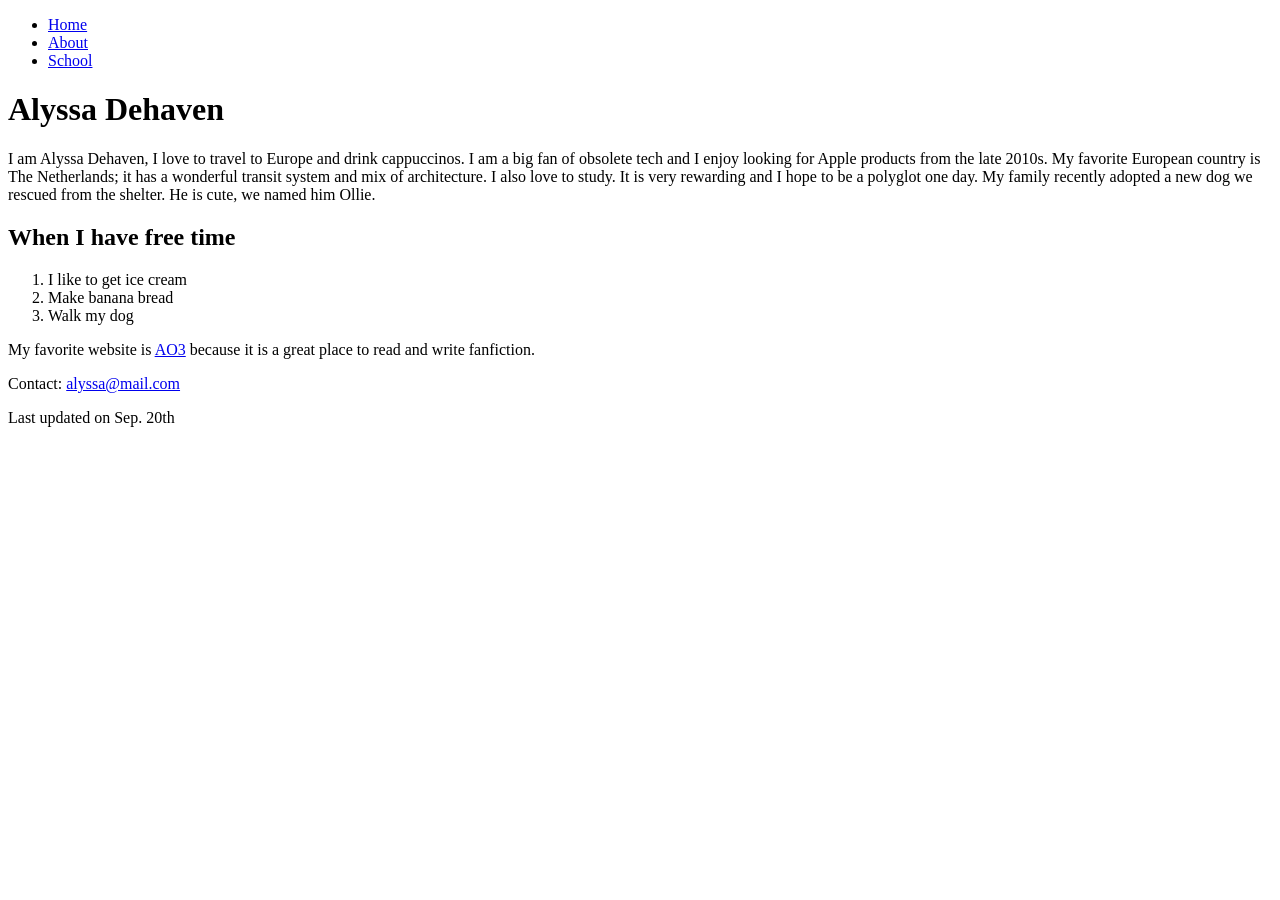
==== index.html @ a61a0187 "Add files via upload" ====
<!DOCTYPE html>
<html lang="en">
<head>
    <meta charset="utf-8">
    <meta name="viewport" content="width=device-width, initial-scale=1.0">
    <title>Alyssa Dehaven - Home</title>
</head>
<body>

    <nav>
        <ul>
            <li><a href="index.html">Home</a></li>
            <li><a href="about.html">About</a></li>
            <li><a href="#">School</a></li>
        </ul>
    </nav>

    <h1>Alyssa Dehaven</h1>
    <p>
        I am Alyssa Dehaven, I love to travel to Europe and drink cappuccinos.
        I am a big fan of obsolete tech and I enjoy looking for Apple products from the late 2010s. 
        My favorite European country is The Netherlands; it has a wonderful transit system and mix of architecture. I also
        love to study. It is very rewarding and I hope to be a polyglot one day. My family recently adopted a new dog 
        we rescued from the shelter. He is cute, we named him Ollie.
    </p>

    <h2>When I have free time</h2>
    <ol>
        <li>I like to get ice cream</li>
        <li>Make banana bread</li>
        <li>Walk my dog</li>
    </ol>

    <p>My favorite website is <a href="https://archiveofourown.org/" target="_blank">AO3</a> because it is a great place to read and write fanfiction.</p>

    <footer>
        <p>Contact: <a href="mailto:alyssa@mail.com">alyssa@mail.com</a></p>
        <p>Last updated on Sep. 20th</p>
    </footer>

</body>
</html>
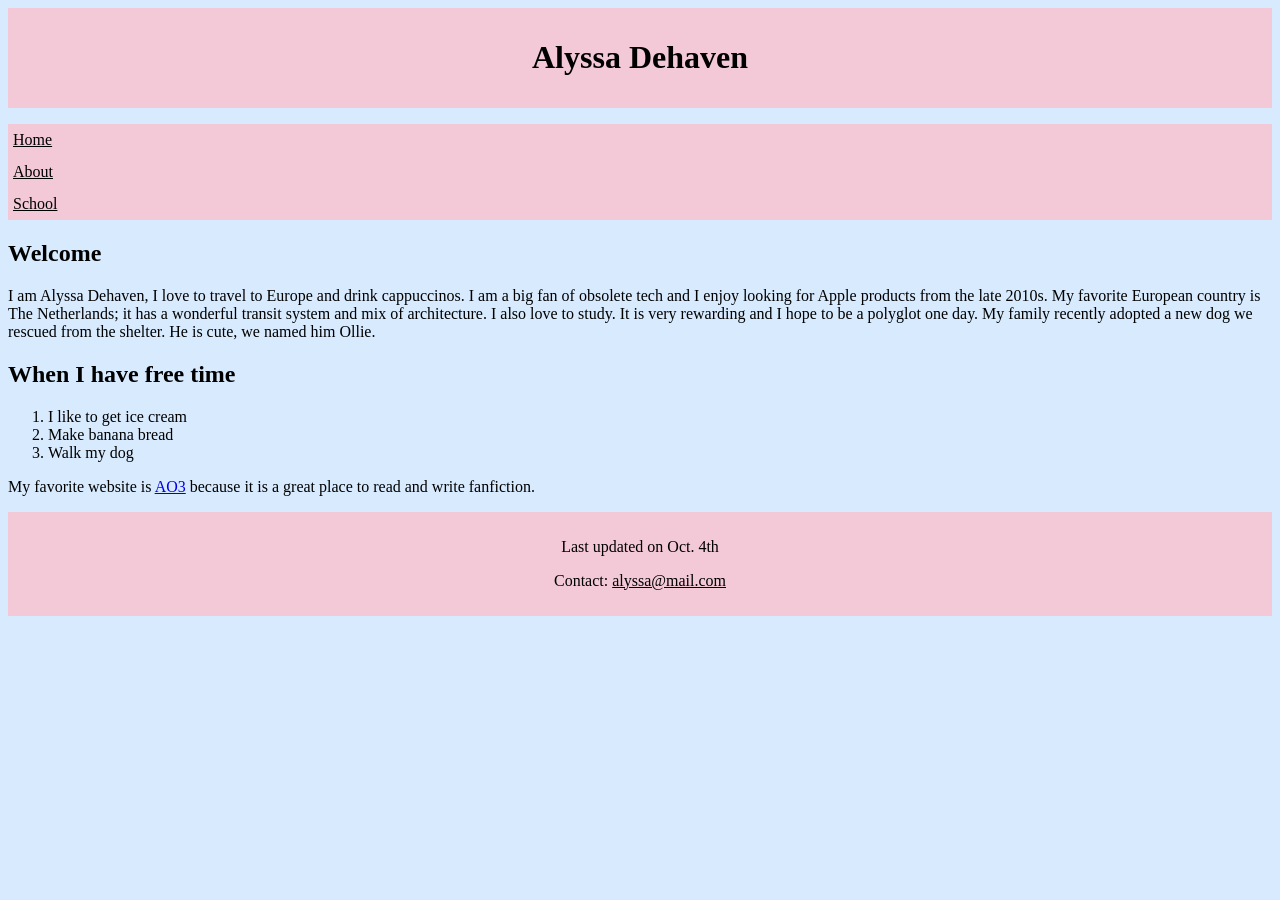
==== commit 3a592886: "Add files via upload project part 3" ====
--- a/index.html
+++ b/index.html
@@ -4,38 +4,45 @@
     <meta charset="utf-8">
     <meta name="viewport" content="width=device-width, initial-scale=1.0">
     <title>Alyssa Dehaven - Home</title>
-</head>
+<link rel="stylesheet" type="text/css" href="main.css"></head>
 <body>
+
+    <header>
+        <h1>Alyssa Dehaven</h1>
+    </header>
 
     <nav>
         <ul>
             <li><a href="index.html">Home</a></li>
             <li><a href="about.html">About</a></li>
-            <li><a href="#">School</a></li>
+            <li><a href="school.html">School</a></li>
         </ul>
     </nav>
 
-    <h1>Alyssa Dehaven</h1>
-    <p>
-        I am Alyssa Dehaven, I love to travel to Europe and drink cappuccinos.
-        I am a big fan of obsolete tech and I enjoy looking for Apple products from the late 2010s. 
-        My favorite European country is The Netherlands; it has a wonderful transit system and mix of architecture. I also
-        love to study. It is very rewarding and I hope to be a polyglot one day. My family recently adopted a new dog 
-        we rescued from the shelter. He is cute, we named him Ollie.
-    </p>
+    <main>
+        <h2>Welcome</h2>
+        <p>
+            I am Alyssa Dehaven, I love to travel to Europe and drink cappuccinos.
+            I am a big fan of obsolete tech and I enjoy looking for Apple products from the late 2010s. 
+            My favorite European country is The Netherlands; it has a wonderful transit system and mix of architecture. I also
+            love to study. It is very rewarding and I hope to be a polyglot one day. My family recently adopted a new dog 
+            we rescued from the shelter. He is cute, we named him Ollie.
+        </p>
+    </main>
 
-    <h2>When I have free time</h2>
-    <ol>
-        <li>I like to get ice cream</li>
-        <li>Make banana bread</li>
-        <li>Walk my dog</li>
-    </ol>
-
-    <p>My favorite website is <a href="https://archiveofourown.org/" target="_blank">AO3</a> because it is a great place to read and write fanfiction.</p>
+    <aside>
+        <h2>When I have free time</h2>
+        <ol>
+            <li>I like to get ice cream</li>
+            <li>Make banana bread</li>
+            <li>Walk my dog</li>
+        </ol>
+        <p>My favorite website is <a href="https://archiveofourown.org/" target="_blank">AO3</a> because it is a great place to read and write fanfiction.</p>
+    </aside>
 
     <footer>
+        <p>Last updated on Oct. 4th</p>
         <p>Contact: <a href="mailto:alyssa@mail.com">alyssa@mail.com</a></p>
-        <p>Last updated on Sep. 20th</p>
     </footer>
 
 </body>
--- a/main.css
+++ b/main.css
@@ -0,0 +1,44 @@
+body {
+    background-color: #d8ebfe; 
+    font-family: "Times New Roman", Times, serif;
+    color: black;
+}
+
+header {
+    background-color: #f3c9d7; 
+    padding: 10px;
+    text-align: center;
+}
+
+h1 {
+    color: black;
+}
+
+nav > ul {
+    line-height: 2em;
+    list-style-type: none;
+    padding-left: 5px;
+    background-color: #f3c9d7; 
+}
+
+nav > ul li a {
+    color: black;
+}
+
+section {
+    background-color: white;
+    width: 75%;
+    font-size: 1.2em;
+    padding: 15px;
+}
+
+footer {
+    background-color: #f3c9d7; 
+    color: black;
+    text-align: center;
+    padding: 10px;
+}
+
+footer a {
+    color: black;
+}
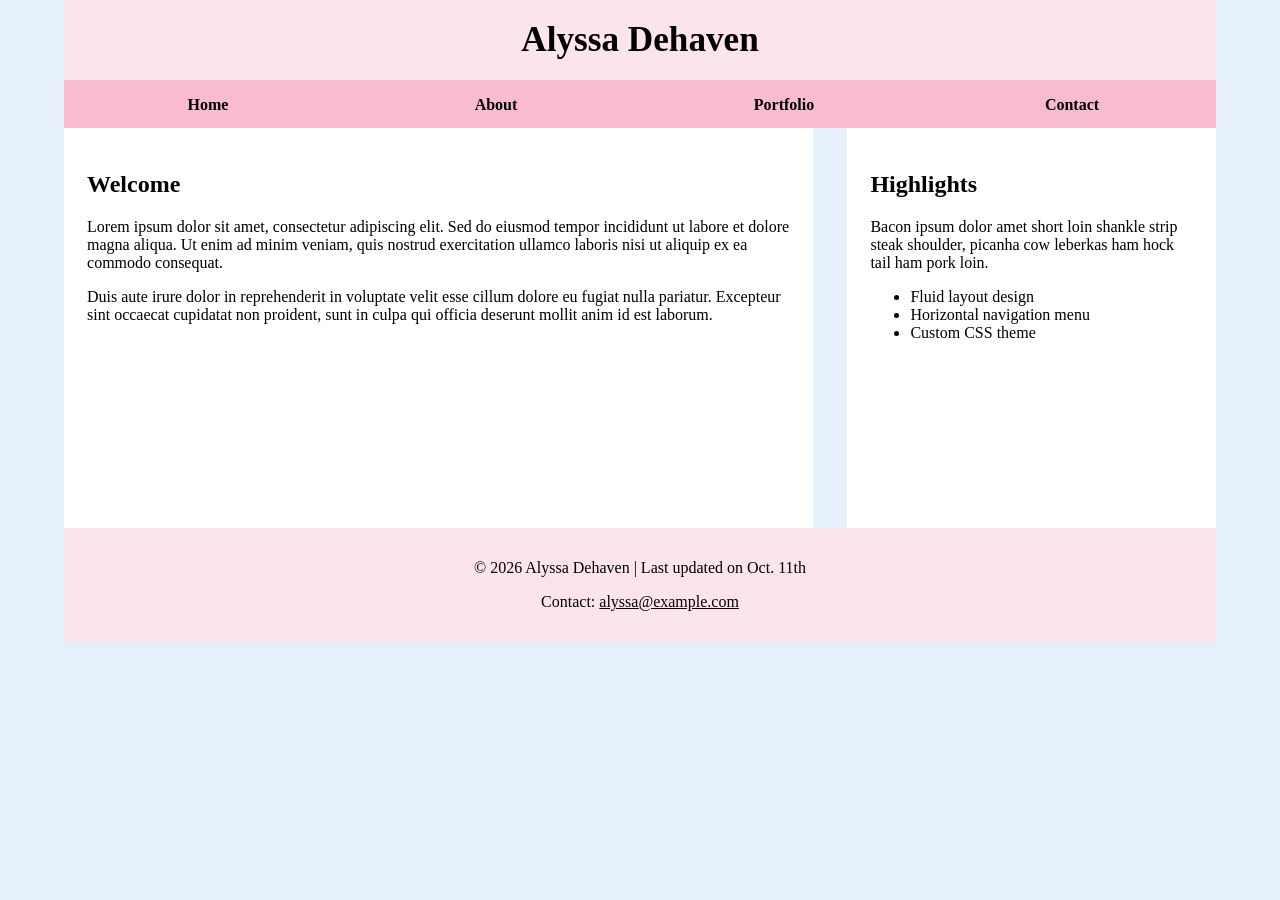
==== commit b397afc5: "Add files via upload" ====
--- a/index.html
+++ b/index.html
@@ -3,8 +3,9 @@
 <head>
     <meta charset="utf-8">
     <meta name="viewport" content="width=device-width, initial-scale=1.0">
-    <title>Alyssa Dehaven - Home</title>
-<link rel="stylesheet" type="text/css" href="main.css"></head>
+    <title>Alyssa Dehaven - Project 2 Home</title>
+    <link rel="stylesheet" type="text/css" href="main.css">
+</head>
 <body>
 
     <header>
@@ -14,35 +15,39 @@
     <nav>
         <ul>
             <li><a href="index.html">Home</a></li>
-            <li><a href="about.html">About</a></li>
-            <li><a href="school.html">School</a></li>
+            <li><a href="#">About</a></li>
+            <li><a href="#">Portfolio</a></li>
+            <li><a href="#">Contact</a></li>
         </ul>
     </nav>
 
     <main>
         <h2>Welcome</h2>
         <p>
-            I am Alyssa Dehaven, I love to travel to Europe and drink cappuccinos.
-            I am a big fan of obsolete tech and I enjoy looking for Apple products from the late 2010s. 
-            My favorite European country is The Netherlands; it has a wonderful transit system and mix of architecture. I also
-            love to study. It is very rewarding and I hope to be a polyglot one day. My family recently adopted a new dog 
-            we rescued from the shelter. He is cute, we named him Ollie.
+            Lorem ipsum dolor sit amet, consectetur adipiscing elit. Sed do eiusmod tempor incididunt ut labore et dolore magna aliqua. 
+            Ut enim ad minim veniam, quis nostrud exercitation ullamco laboris nisi ut aliquip ex ea commodo consequat.
+        </p>
+        <p>
+            Duis aute irure dolor in reprehenderit in voluptate velit esse cillum dolore eu fugiat nulla pariatur. 
+            Excepteur sint occaecat cupidatat non proident, sunt in culpa qui officia deserunt mollit anim id est laborum.
         </p>
     </main>
 
     <aside>
-        <h2>When I have free time</h2>
-        <ol>
-            <li>I like to get ice cream</li>
-            <li>Make banana bread</li>
-            <li>Walk my dog</li>
-        </ol>
-        <p>My favorite website is <a href="https://archiveofourown.org/" target="_blank">AO3</a> because it is a great place to read and write fanfiction.</p>
+        <h2>Highlights</h2>
+        <p>
+            Bacon ipsum dolor amet short loin shankle strip steak shoulder, picanha cow leberkas ham hock tail ham pork loin.
+        </p>
+        <ul>
+            <li>Fluid layout design</li>
+            <li>Horizontal navigation menu</li>
+            <li>Custom CSS theme</li>
+        </ul>
     </aside>
 
     <footer>
-        <p>Last updated on Oct. 4th</p>
-        <p>Contact: <a href="mailto:alyssa@mail.com">alyssa@mail.com</a></p>
+        <p>&copy; 2026 Alyssa Dehaven | Last updated on Oct. 11th</p>
+        <p>Contact: <a href="mailto:alyssa@example.com">alyssa@example.com</a></p>
     </footer>
 
 </body>
--- a/main.css
+++ b/main.css
@@ -1,44 +1,93 @@
-body {
-    background-color: #d8ebfe; 
-    font-family: "Times New Roman", Times, serif;
-    color: black;
+
+* {
+    box-sizing: border-box;
 }
 
-header {
-    background-color: #f3c9d7; 
-    padding: 10px;
-    text-align: center;
+body {
+    max-width: 90%;
+    margin: 0 auto;
+    background-color: #e6f0fa; 
+    font-family: "Times New Roman", Times, serif;
+    color: #000000;
 }
 
-h1 {
-    color: black;
+
+header {
+    background-color: #fce4ec; 
+    padding: 20px;
+    text-align: center;
+    border-bottom: 2px solid #f8bbd0;
 }
 
-nav > ul {
-    line-height: 2em;
-    list-style-type: none;
-    padding-left: 5px;
-    background-color: #f3c9d7; 
+header h1 {
+    margin: 0;
+    font-size: 2.2em;
+    color: #000000;
 }
 
-nav > ul li a {
-    color: black;
+
+nav {
+    background-color: #f8bbd0; 
 }
 
-section {
-    background-color: white;
-    width: 75%;
-    font-size: 1.2em;
-    padding: 15px;
+nav ul {
+    list-style-type: none;
+    margin: 0;
+    padding: 0;
+    overflow: hidden;
 }
 
+nav ul li {
+    float: left;
+    width: 25%; 
+}
+
+nav ul li a {
+    display: block;
+    color: #000000;
+    text-align: center;
+    padding: 14px 0;
+    text-decoration: none;
+    font-weight: bold;
+}
+
+nav ul li a:hover {
+    background-color: #fce4ec;
+}
+
+
+main {
+    float: left;
+    width: 65%; 
+    background-color: #ffffff;
+    padding: 2%;
+    min-height: 400px;
+}
+
+aside {
+    float: right;
+    width: 32%; 
+    background-color: #ffffff;
+    padding: 2%;
+    min-height: 400px;
+}
+
+
+img {
+    max-width: 100%;
+    height: auto;
+}
+
+
 footer {
-    background-color: #f3c9d7; 
-    color: black;
+    clear: both;
+    background-color: #fce4ec;
+    color: #000000;
     text-align: center;
-    padding: 10px;
+    padding: 15px;
+    margin-top: 10px;
 }
 
 footer a {
-    color: black;
+    color: #000000;
 }
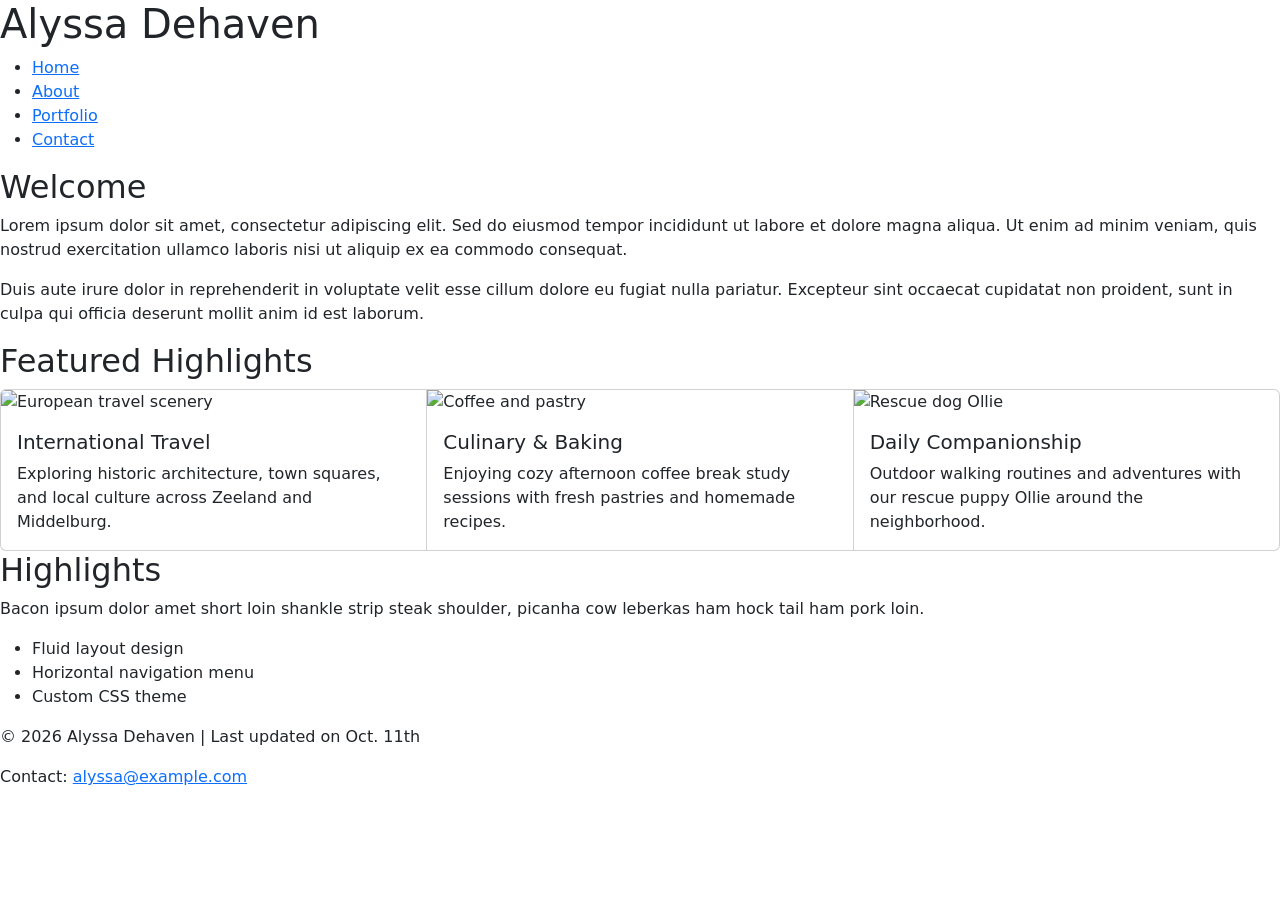
==== commit e733a6ee: "Add files via upload" ====
--- a/index.html
+++ b/index.html
@@ -4,6 +4,7 @@
     <meta charset="utf-8">
     <meta name="viewport" content="width=device-width, initial-scale=1.0">
     <title>Alyssa Dehaven - Project 2 Home</title>
+    <link href="https://cdn.jsdelivr.net/npm/bootstrap@5.3.2/dist/css/bootstrap.min.css" rel="stylesheet">
     <link rel="stylesheet" type="text/css" href="main.css">
 </head>
 <body>
@@ -31,6 +32,36 @@
             Duis aute irure dolor in reprehenderit in voluptate velit esse cillum dolore eu fugiat nulla pariatur. 
             Excepteur sint occaecat cupidatat non proident, sunt in culpa qui officia deserunt mollit anim id est laborum.
         </p>
+        <h2>Featured Highlights</h2>
+
+<div class="card-group">
+  <!-- Card 1 -->
+  <div class="card">
+    <img src="image1.jpeg" class="card-img-top" alt="European travel scenery">
+    <div class="card-body">
+      <h5 class="card-title">International Travel</h5>
+      <p class="card-text">Exploring historic architecture, town squares, and local culture across Zeeland and Middelburg.</p>
+    </div>
+  </div>
+
+  <!-- Card 2 -->
+  <div class="card">
+    <img src="image2.jpeg" class="card-img-top" alt="Coffee and pastry">
+    <div class="card-body">
+      <h5 class="card-title">Culinary & Baking</h5>
+      <p class="card-text">Enjoying cozy afternoon coffee break study sessions with fresh pastries and homemade recipes.</p>
+    </div>
+  </div>
+
+  <!-- Card 3 -->
+  <div class="card">
+    <img src="image3.JPG" class="card-img-top" alt="Rescue dog Ollie">
+    <div class="card-body">
+      <h5 class="card-title">Daily Companionship</h5>
+      <p class="card-text">Outdoor walking routines and adventures with our rescue puppy Ollie around the neighborhood.</p>
+    </div>
+  </div>
+</div>
     </main>
 
     <aside>
@@ -47,8 +78,8 @@
 
     <footer>
         <p>&copy; 2026 Alyssa Dehaven | Last updated on Oct. 11th</p>
-        <p>Contact: <a href="mailto:alyssa@example.com">alyssa@example.com</a></p>
+        <p>Contact: <a href="mailto:alyssa@mail.com">alyssa@example.com</a></p>
     </footer>
-
+<script src="https://cdn.jsdelivr.net/npm/bootstrap@5.3.2/dist/js/bootstrap.bundle.min.js"></script>
 </body>
-</html>+</html>
--- a/main.css
+++ b/main.css
@@ -1,93 +1,98 @@
 
-* {
+form {
+    background-color: #f6c0d2be; 
+    padding: 20px;
+    border-radius: 8px;
+    margin-top: 10px;
+}
+
+form label {
+    display: block;
+    margin-top: 12px;
+    margin-bottom: 5px;
+    font-weight: bold;
+    color: #000000;
+}
+
+form input[type="text"],
+form input[type="email"],
+form input[type="tel"],
+form select,
+form textarea {
+    width: 100%;
+    padding: 10px;
+    border: 1px solid #f8bbd0;
+    border-radius: 4px;
+    box-sizing: border-box;
+    font-family: "Times New Roman", Times, serif;
+    font-size: 1rem;
+    background-color: #ffffff;
+}
+
+form textarea {
+    height: 100px;
+    resize: vertical;
+}
+
+.button-group {
+    margin-top: 20px;
+}
+
+form input[type="submit"],
+form input[type="reset"] {
+    background-color: #f8bbd0;
+    color: #000000;
+    padding: 10px 20px;
+    border: none;
+    border-radius: 4px;
+    font-family: "Times New Roman", Times, serif;
+    font-size: 1rem;
+    font-weight: bold;
+    cursor: pointer;
+    margin-right: 10px;
+}
+
+form input[type="submit"]:hover,
+form input[type="reset"]:hover {
+    background-color: #e6f0fa;
+}
+
+
+.gallery-container {
+    display: flex;
+    flex-wrap: wrap;
+    gap: 15px;
+    margin-top: 15px;
+}
+
+div.gallery {
+    border: 1px solid #f8bbd0;
+    background-color: #ffffff;
+    width: calc(33.333% - 10px); 
     box-sizing: border-box;
 }
 
-body {
-    max-width: 90%;
-    margin: 0 auto;
-    background-color: #e6f0fa; 
-    font-family: "Times New Roman", Times, serif;
+div.gallery:hover {
+    border: 1px solid #000000;
+}
+
+div.gallery img {
+    width: 100%;
+    height: 160px;
+    object-fit: cover;
+    display: block;
+}
+
+div.desc {
+    padding: 10px;
+    text-align: center;
+    font-size: 0.95rem;
     color: #000000;
 }
 
 
-header {
-    background-color: #fce4ec; 
-    padding: 20px;
-    text-align: center;
-    border-bottom: 2px solid #f8bbd0;
-}
-
-header h1 {
-    margin: 0;
-    font-size: 2.2em;
-    color: #000000;
-}
-
-
-nav {
-    background-color: #f8bbd0; 
-}
-
-nav ul {
-    list-style-type: none;
-    margin: 0;
-    padding: 0;
-    overflow: hidden;
-}
-
-nav ul li {
-    float: left;
-    width: 25%; 
-}
-
-nav ul li a {
-    display: block;
-    color: #000000;
-    text-align: center;
-    padding: 14px 0;
-    text-decoration: none;
-    font-weight: bold;
-}
-
-nav ul li a:hover {
-    background-color: #fce4ec;
-}
-
-
-main {
-    float: left;
-    width: 65%; 
-    background-color: #ffffff;
-    padding: 2%;
-    min-height: 400px;
-}
-
-aside {
-    float: right;
-    width: 32%; 
-    background-color: #ffffff;
-    padding: 2%;
-    min-height: 400px;
-}
-
-
-img {
-    max-width: 100%;
-    height: auto;
-}
-
-
-footer {
-    clear: both;
-    background-color: #fce4ec;
-    color: #000000;
-    text-align: center;
-    padding: 15px;
-    margin-top: 10px;
-}
-
-footer a {
-    color: #000000;
+@media screen and (max-width: 600px) {
+    div.gallery {
+        width: 100%;
+    }
 }
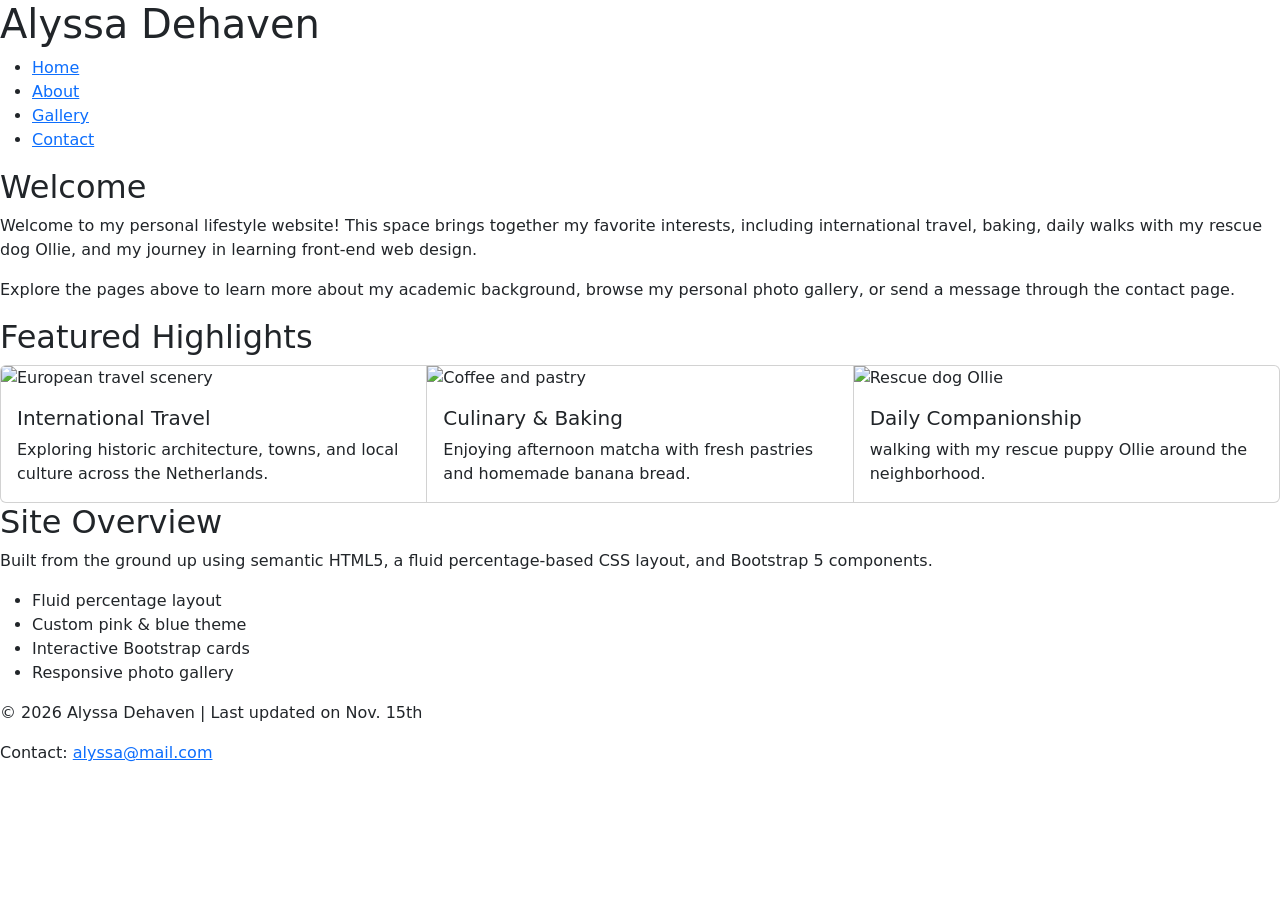
==== commit 088e48a3: "Add files via upload" ====
--- a/index.html
+++ b/index.html
@@ -3,7 +3,7 @@
 <head>
     <meta charset="utf-8">
     <meta name="viewport" content="width=device-width, initial-scale=1.0">
-    <title>Alyssa Dehaven - Project 2 Home</title>
+    <title>Alyssa Dehaven - Home</title>
     <link href="https://cdn.jsdelivr.net/npm/bootstrap@5.3.2/dist/css/bootstrap.min.css" rel="stylesheet">
     <link rel="stylesheet" type="text/css" href="main.css">
 </head>
@@ -16,70 +16,74 @@
     <nav>
         <ul>
             <li><a href="index.html">Home</a></li>
-            <li><a href="#">About</a></li>
-            <li><a href="#">Portfolio</a></li>
-            <li><a href="#">Contact</a></li>
+            <li><a href="about.html">About</a></li>
+            <li><a href="gallery.html">Gallery</a></li>
+            <li><a href="contact.html">Contact</a></li>
         </ul>
     </nav>
 
     <main>
         <h2>Welcome</h2>
         <p>
-            Lorem ipsum dolor sit amet, consectetur adipiscing elit. Sed do eiusmod tempor incididunt ut labore et dolore magna aliqua. 
-            Ut enim ad minim veniam, quis nostrud exercitation ullamco laboris nisi ut aliquip ex ea commodo consequat.
+            Welcome to my personal lifestyle website! This space brings together my favorite 
+            interests, including international travel, baking, daily walks with my rescue dog Ollie, and 
+            my journey in learning front-end web design.
         </p>
         <p>
-            Duis aute irure dolor in reprehenderit in voluptate velit esse cillum dolore eu fugiat nulla pariatur. 
-            Excepteur sint occaecat cupidatat non proident, sunt in culpa qui officia deserunt mollit anim id est laborum.
+            Explore the pages above to learn more about my academic background, browse my personal photo 
+            gallery, or send a message through the contact page.
         </p>
+
         <h2>Featured Highlights</h2>
 
-<div class="card-group">
-  <!-- Card 1 -->
-  <div class="card">
-    <img src="image1.jpeg" class="card-img-top" alt="European travel scenery">
-    <div class="card-body">
-      <h5 class="card-title">International Travel</h5>
-      <p class="card-text">Exploring historic architecture, town squares, and local culture across Zeeland and Middelburg.</p>
-    </div>
-  </div>
+        <div class="card-group">
+            <!-- Card 1 -->
+            <div class="card">
+                <img src="image1.jpeg" class="card-img-top" alt="European travel scenery">
+                <div class="card-body">
+                    <h5 class="card-title">International Travel</h5>
+                    <p class="card-text">Exploring historic architecture, towns, and local culture across the Netherlands.</p>
+                </div>
+            </div>
 
-  <!-- Card 2 -->
-  <div class="card">
-    <img src="image2.jpeg" class="card-img-top" alt="Coffee and pastry">
-    <div class="card-body">
-      <h5 class="card-title">Culinary & Baking</h5>
-      <p class="card-text">Enjoying cozy afternoon coffee break study sessions with fresh pastries and homemade recipes.</p>
-    </div>
-  </div>
+            <!-- Card 2 -->
+            <div class="card">
+                <img src="image2.jpeg" class="card-img-top" alt="Coffee and pastry">
+                <div class="card-body">
+                    <h5 class="card-title">Culinary &amp; Baking</h5>
+                    <p class="card-text">Enjoying  afternoon matcha with fresh pastries and homemade banana bread.</p>
+                </div>
+            </div>
 
-  <!-- Card 3 -->
-  <div class="card">
-    <img src="image3.JPG" class="card-img-top" alt="Rescue dog Ollie">
-    <div class="card-body">
-      <h5 class="card-title">Daily Companionship</h5>
-      <p class="card-text">Outdoor walking routines and adventures with our rescue puppy Ollie around the neighborhood.</p>
-    </div>
-  </div>
-</div>
+            <!-- Card 3 -->
+            <div class="card">
+                <img src="image3.JPG" class="card-img-top" alt="Rescue dog Ollie">
+                <div class="card-body">
+                    <h5 class="card-title">Daily Companionship</h5>
+                    <p class="card-text">walking with my rescue puppy Ollie around the neighborhood.</p>
+                </div>
+            </div>
+        </div>
     </main>
 
     <aside>
-        <h2>Highlights</h2>
+        <h2>Site Overview</h2>
         <p>
-            Bacon ipsum dolor amet short loin shankle strip steak shoulder, picanha cow leberkas ham hock tail ham pork loin.
+            Built from the ground up using semantic HTML5, a fluid percentage-based CSS layout, and Bootstrap 5 components.
         </p>
         <ul>
-            <li>Fluid layout design</li>
-            <li>Horizontal navigation menu</li>
-            <li>Custom CSS theme</li>
+            <li>Fluid percentage layout</li>
+            <li>Custom pink &amp; blue theme</li>
+            <li>Interactive Bootstrap cards</li>
+            <li>Responsive photo gallery</li>
         </ul>
     </aside>
 
     <footer>
-        <p>&copy; 2026 Alyssa Dehaven | Last updated on Oct. 11th</p>
-        <p>Contact: <a href="mailto:alyssa@mail.com">alyssa@example.com</a></p>
+        <p>&copy; 2026 Alyssa Dehaven | Last updated on Nov. 15th</p>
+        <p>Contact: <a href="mailto:alyssa@mail.com">alyssa@mail.com</a></p>
     </footer>
-<script src="https://cdn.jsdelivr.net/npm/bootstrap@5.3.2/dist/js/bootstrap.bundle.min.js"></script>
+
+    <script src="https://cdn.jsdelivr.net/npm/bootstrap@5.3.2/dist/js/bootstrap.bundle.min.js"></script>
 </body>
 </html>
